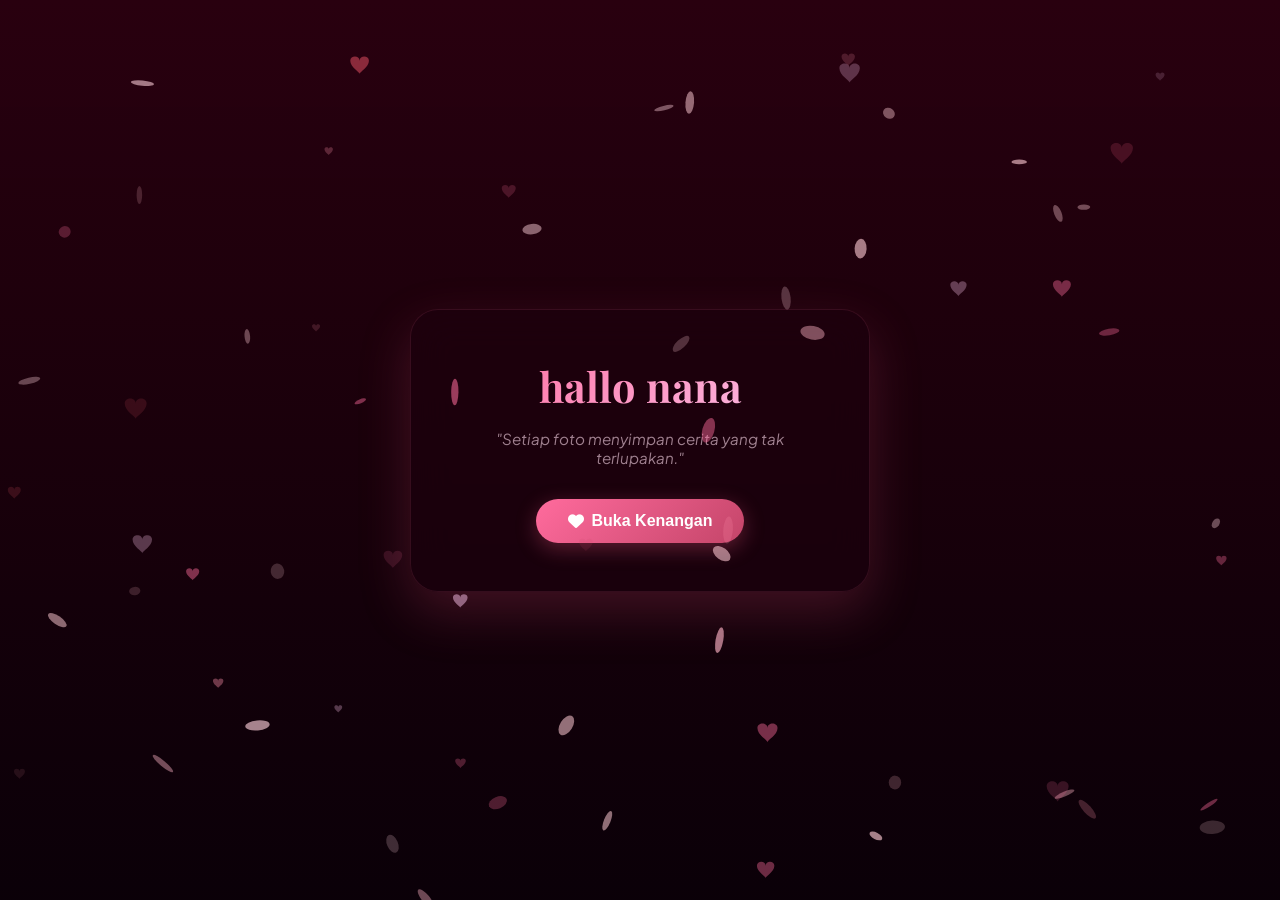
==== index.html @ 167fdcad "Add files via upload" ====
<!DOCTYPE html>
<html lang="id">
<head>
    <meta charset="UTF-8">
    <meta name="viewport" content="width=device-width, initial-scale=1.0">
    <title>Selamat datang calon Sayang hahah</title>
    <link rel="stylesheet" href="https://cdnjs.cloudflare.com/ajax/libs/font-awesome/6.4.0/css/all.min.css">
    <link rel="preconnect" href="https://fonts.googleapis.com">
    <link rel="preconnect" href="https://fonts.gstatic.com" crossorigin>
    <link href="https://fonts.googleapis.com/css2?family=Plus+Jakarta+Sans:wght@300;400;600;700&family=Playfair+Display:ital,wght@0,400;0,700;1,400&display=swap" rel="stylesheet">
    <link rel="stylesheet" href="https://unpkg.com/aos@next/dist/aos.css" />
    <link rel="stylesheet" href="css/style.css">
    <style>
        /* Canvas partikel di opening */
        #opening-canvas {
            position: fixed;
            inset: 0;
            pointer-events: none;
            z-index: 101;
        }
    </style>
</head>
<body>

    <!-- LOADING SCREEN -->
    <div id="loading-screen">
        <div class="loader-content">
            <div class="spinner-3d"></div>
            <p>Memuat Perasaan... 🌹</p>
        </div>
    </div>

    <!-- CANVAS PARTIKEL OPENING -->
    <canvas id="opening-canvas"></canvas>

    <!-- AUDIO -->
    <audio id="bg-music" src="assets/music/music.mp3" loop></audio>

    <!-- TOMBOL MUSIK -->
    <button id="music-toggle" class="music-btn hidden">
        <i class="fas fa-compact-disc fa-spin"></i>
    </button>

    <!-- OPENING SCREEN -->
    <section id="opening-screen" style="background-image: linear-gradient(rgba(60,0,20,0.6), rgba(10,0,8,0.75)), url('assets/images/cover.jpg');">
        <div class="glass-card" data-aos="zoom-in" data-aos-duration="1200">
            <h1 class="title-premium">hallo nana </h1>
            <p class="quote-premium">"Setiap foto menyimpan cerita yang tak terlupakan."</p>
            <button id="btn-buka" class="btn-premium">
                <i class="fas fa-heart"></i> Buka Kenangan
            </button>
        </div>
    </section>

    <script src="https://cdnjs.cloudflare.com/ajax/libs/gsap/3.12.2/gsap.min.js"></script>
    <script src="https://unpkg.com/aos@next/dist/aos.js"></script>
    <script src="js/loading.js"></script>
    <!-- ✅ music.js ditambahkan di sini -->
    <script src="js/music.js"></script>
    <script src="js/animation.js"></script>
    <!-- Partikel love juga di opening screen -->
    <script>
    (() => {
        const canvas = document.getElementById('opening-canvas');
        const ctx    = canvas.getContext('2d');
        let W = canvas.width  = window.innerWidth;
        let H = canvas.height = window.innerHeight;
        window.addEventListener('resize', () => {
            W = canvas.width  = window.innerWidth;
            H = canvas.height = window.innerHeight;
        });

        const HEART_COLORS = ['#ff6b9d','#f5576c','#c44569','#fbc2eb','#ff8fab'];
        const PETAL_COLORS = ['#ffd1dc','#ffb3c6','#ff8fab','#ff6b9d','#ffcad4'];

        function drawHeart(ctx, x, y, s, color, alpha) {
            ctx.save();
            ctx.globalAlpha = alpha;
            ctx.fillStyle   = color;
            ctx.beginPath();
            ctx.moveTo(x, y + s * 0.3);
            ctx.bezierCurveTo(x, y, x - s*0.5, y, x - s*0.5, y + s*0.3);
            ctx.bezierCurveTo(x - s*0.5, y + s*0.65, x, y + s*0.9, x, y + s);
            ctx.bezierCurveTo(x, y + s*0.9, x + s*0.5, y + s*0.65, x + s*0.5, y + s*0.3);
            ctx.bezierCurveTo(x + s*0.5, y, x, y, x, y + s*0.3);
            ctx.fill();
            ctx.restore();
        }

        class Heart {
            constructor() { this.reset(true); }
            reset(init=false) {
                this.x = Math.random()*W; this.y = init ? Math.random()*H : H+20;
                this.s = 7+Math.random()*16; this.vy = 0.3+Math.random()*0.7;
                this.vx = (Math.random()-0.5)*0.5; this.wb = Math.random()*Math.PI*2;
                this.wbs = 0.02+Math.random()*0.02; this.alpha = 0.1+Math.random()*0.4;
                this.color = HEART_COLORS[Math.floor(Math.random()*HEART_COLORS.length)];
            }
            update() {
                this.wb += this.wbs; this.y -= this.vy;
                this.x += this.vx + Math.sin(this.wb)*0.4;
                if (this.y < -this.s*2) this.reset();
            }
            draw() { drawHeart(ctx, this.x-this.s*0.5, this.y-this.s*0.5, this.s, this.color, this.alpha); }
        }

        class Petal {
            constructor() { this.reset(true); }
            reset(init=false) {
                this.x = Math.random()*W; this.y = init ? Math.random()*H : -15;
                this.w = 5+Math.random()*9; this.h = 2+Math.random()*5;
                this.angle = Math.random()*Math.PI*2; this.spin = (Math.random()-0.5)*0.05;
                this.vy = 0.5+Math.random()*1.1; this.drift = (Math.random()-0.5)*0.7;
                this.wb = Math.random()*Math.PI*2; this.wbs = 0.02+Math.random()*0.03;
                this.alpha = 0.15+Math.random()*0.5;
                this.color = PETAL_COLORS[Math.floor(Math.random()*PETAL_COLORS.length)];
            }
            update() {
                this.wb += this.wbs; this.y += this.vy;
                this.x += this.drift + Math.sin(this.wb)*0.7; this.angle += this.spin;
                if (this.y > H+15) this.reset();
            }
            draw() {
                ctx.save(); ctx.globalAlpha = this.alpha; ctx.fillStyle = this.color;
                ctx.translate(this.x, this.y); ctx.rotate(this.angle);
                ctx.beginPath(); ctx.ellipse(0,0,this.w,this.h,0,0,Math.PI*2); ctx.fill();
                ctx.restore();
            }
        }

        const hearts = Array.from({length:25}, ()=>new Heart());
        const petals = Array.from({length:40}, ()=>new Petal());

        function loop() {
            ctx.clearRect(0,0,W,H);
            petals.forEach(p=>{p.update();p.draw();});
            hearts.forEach(h=>{h.update();h.draw();});
            requestAnimationFrame(loop);
        }
        loop();
    })();
    </script>
</body>
</html>
---- css/style.css ----
:root {
    --bg-dark: #0d0008;
    --text-light: #f5f5f7;
    --text-muted: #a08090;
    --accent: #ff6b9d;
    --glass-bg: rgba(255, 107, 157, 0.04);
    --glass-border: rgba(255, 107, 157, 0.12);
}

* {
    margin: 0;
    padding: 0;
    box-sizing: border-box;
}

body {
    font-family: 'Plus Jakarta Sans', sans-serif;
    background-color: var(--bg-dark);
    color: var(--text-light);
    overflow-x: hidden;
}

/* --- LOADING SCREEN --- */
#loading-screen {
    position: fixed;
    inset: 0;
    background: var(--bg-dark);
    display: flex;
    justify-content: center;
    align-items: center;
    z-index: 9999;
}

.loader-content { text-align: center; }

.spinner-3d {
    width: 50px;
    height: 50px;
    border: 3px solid var(--glass-border);
    border-top-color: var(--accent);
    border-radius: 50%;
    animation: spin 1s infinite linear;
    margin: 0 auto 20px;
}

.loader-content p {
    color: var(--text-muted);
    font-size: 0.9rem;
    letter-spacing: 1px;
}

/* --- OPENING SCREEN --- */
#opening-screen {
    position: fixed;
    inset: 0;
    background-size: cover;
    background-position: center;
    display: flex;
    justify-content: center;
    align-items: center;
    z-index: 100;
}

.glass-card {
    background: rgba(30, 0, 15, 0.55);
    backdrop-filter: blur(20px);
    -webkit-backdrop-filter: blur(20px);
    border: 1px solid var(--glass-border);
    padding: 3rem 2.5rem;
    border-radius: 28px;
    text-align: center;
    max-width: 460px;
    width: 90%;
    box-shadow: 0 20px 50px rgba(196, 69, 105, 0.25);
}

.title-premium {
    font-family: 'Playfair Display', serif;
    font-size: 2.6rem;
    margin-bottom: 1rem;
    background: linear-gradient(135deg, #ff6b9d, #fbc2eb);
    -webkit-background-clip: text;
    -webkit-text-fill-color: transparent;
    background-clip: text;
}

.quote-premium {
    font-style: italic;
    color: var(--text-muted);
    margin-bottom: 2rem;
    font-size: 0.95rem;
}

.btn-premium {
    background: linear-gradient(135deg, #ff6b9d, #c44569);
    color: #fff;
    border: none;
    padding: 13px 32px;
    font-weight: 600;
    border-radius: 30px;
    cursor: pointer;
    font-size: 1rem;
    transition: all 0.3s cubic-bezier(0.25, 1, 0.5, 1);
    display: inline-flex;
    align-items: center;
    gap: 8px;
    box-shadow: 0 6px 20px rgba(196, 69, 105, 0.4);
}

.btn-premium:hover {
    transform: scale(1.07);
    box-shadow: 0 10px 30px rgba(196, 69, 105, 0.6);
}

/* --- FLOATING MUSIC BUTTON --- */
.music-btn {
    position: fixed;
    bottom: 28px;
    right: 28px;
    z-index: 90;
    width: 50px;
    height: 50px;
    border-radius: 50%;
    background: rgba(255, 107, 157, 0.08);
    backdrop-filter: blur(10px);
    border: 1px solid var(--glass-border);
    color: var(--accent);
    cursor: pointer;
    display: flex;
    justify-content: center;
    align-items: center;
    font-size: 1.2rem;
    transition: all 0.3s;
}

.music-btn:hover {
    background: rgba(255, 107, 157, 0.2);
    box-shadow: 0 0 20px rgba(255, 107, 157, 0.3);
}

.music-btn.paused i { animation-play-state: paused; }

/* Utility */
.hidden { display: none !important; }

@keyframes spin { to { transform: rotate(360deg); } }
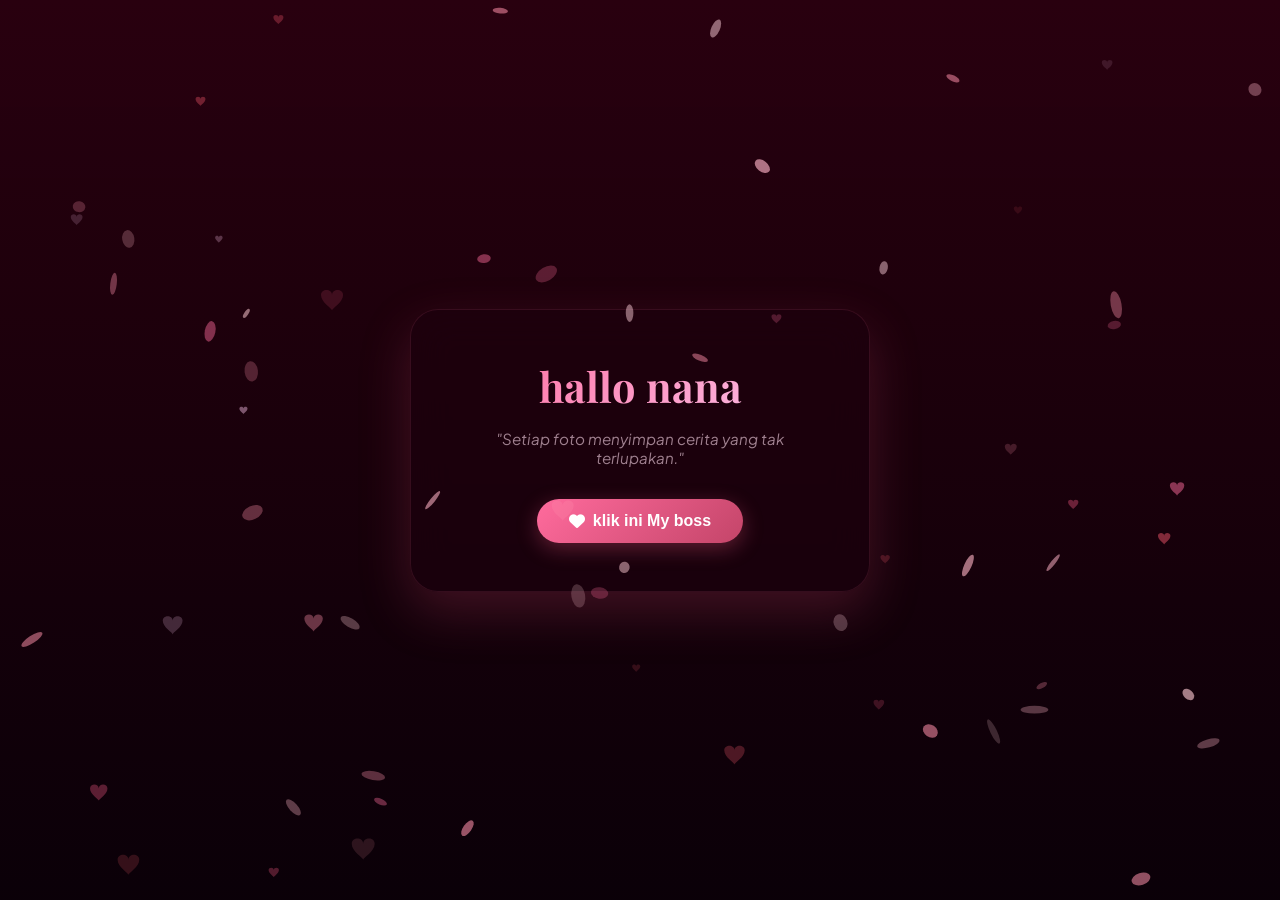
==== commit f25fe82a: "Update index.html" ====
--- a/index.html
+++ b/index.html
@@ -47,7 +47,7 @@
             <h1 class="title-premium">hallo nana </h1>
             <p class="quote-premium">"Setiap foto menyimpan cerita yang tak terlupakan."</p>
             <button id="btn-buka" class="btn-premium">
-                <i class="fas fa-heart"></i> Buka Kenangan
+                <i class="fas fa-heart"></i> klik ini My boss
             </button>
         </div>
     </section>
@@ -141,4 +141,4 @@
     })();
     </script>
 </body>
-</html>+</html>
